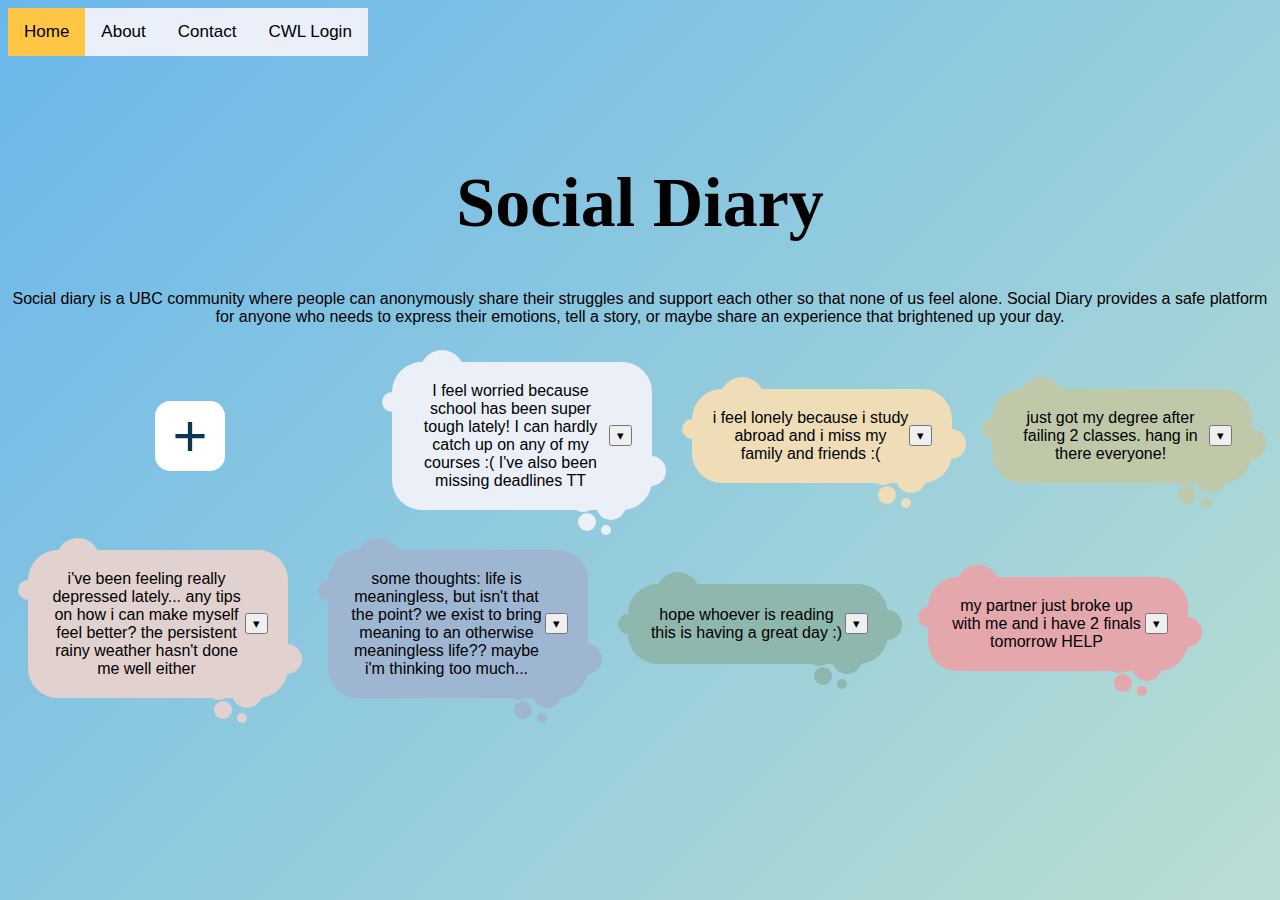
==== homepage/index.html @ f1f8cab3 "final part?" ====
<!DOCTYPE html>
<html>
<head>
 
  <title>Social Diary</title>
  <meta charset="UTF-8" />
  <link href="style.css" rel="stylesheet" type="text/css" />



</head>

<div class="topNavigation">
  <a class="active" href="index.html">Home</a>
  <a href="#abiut">About </a>
  <a href="#contact">Contact</a>
  <a href="logIn">CWL Login</a>
</div>

<body>

  <div class="about">
    <h1 class="name">Social Diary</h1>
    <p class="description">Social diary is a UBC community where people can anonymously share their struggles and support each other so that none of us feel alone. Social Diary provides a safe platform for anyone who needs to express their emotions, tell a story, or maybe share an experience that brightened up your day.</p>
  </div>

  <a class="addnote" href='addNote.html'>+</a>

  <div class="thought"> I feel worried because school has been super tough lately! I can hardly catch up on any of my courses :( I've also been missing deadlines TT
    <a href='On-Click-2/ExpandedNote.html'><button>▾</button></a>
  </div>

 
  <div class="thought1">i feel lonely because i study abroad and i miss my family and friends :(
    <a href='On-Click-2/ExpandedNote.html'><button>▾</button></a>
  </div>
  <div class="thought2">just got my degree after failing 2 classes. hang in there everyone!
    <a href='On-Click-2/ExpandedNote.html'><button>▾</button></a>
  </div>
  <div class="thought3"> i've been feeling really depressed lately... any tips on how i can make myself feel better? the persistent rainy weather hasn't done me well either
    <a href='On-Click-2/ExpandedNote.html'><button>▾</button></a>
  </div>
  <div class="thought4">some thoughts: life is meaningless, but isn't that the point? we exist to bring meaning to an otherwise meaningless life?? maybe i'm thinking too much...
    <a href='On-Click-2/ExpandedNote.html'><button>▾</button></a>
  </div>
  <div class="thought5">hope whoever is reading this is having a great day :)
    <a href='On-Click-2/ExpandedNote.html'><button>▾</button></a>
  </div>
  <div class="thought6">my partner just broke up with me and i have 2 finals tomorrow HELP
    <a href='On-Click-2/ExpandedNote.html'><button>▾</button></a>
  </div>
<style>


body {
display:flex;
flex-flow:row wrap;
/* justify-content:center; */
/* margin:0; */
/* height:100vh; */
align-items:center;
align-content:center;
/* padding:0 8rem; */

background: linear-gradient(-45deg, #e8dff5, #f598a8, #fcf4dd, #b3dbd3, #69b7eb);
background-size: 400% 400%;
animation: gradient 20s ease infinite;

}

@keyframes gradient {
    0% {
        background-position: 0% 50%;
    }
    50% {
        background-position: 100% 50%;
    }
    100% {
        background-position: 0% 50%;
    }
}

.thought {
display:flex;
background-color:#EBEFF8;
padding:20px;
border-radius:30px;
min-width:40px;
max-width:220px;
min-height:40px;
margin:20px;
position:relative;
align-items:center;
justify-content:center;
text-align:center;
font-family: Arial;

}

.thought:before,
.thought:after {
content:"";
background-color:#EBEFF8;
border-radius:50%;
display:block;
position:absolute;
z-index:-1;
}
.thought:before {
width:44px;
height:44px;
top:-12px;
left:28px;
box-shadow:-50px 30px 0 -12px #EBEFF8;
}
.thought:after {
bottom:-10px;
right:26px;
width:30px;
height:30px;
box-shadow:40px -34px 0 0 #EBEFF8,
       -28px -6px 0 -2px #EBEFF8,
       -24px 17px 0 -6px #EBEFF8,
       -5px 25px 0 -10px #EBEFF8;

}

.thought1 {
display:flex;
background-color:#EEDDB7;
padding:20px;
border-radius:30px;
min-width:40px;
max-width:220px;
min-height:40px;
margin:20px;
position:relative;
align-items:center;
justify-content:center;
text-align:center;
font-family: Arial;

}

.thought1:before,
.thought1:after {
content:"";
background-color:#EEDDB7;
border-radius:50%;
display:block;
position:absolute;
z-index:-1;
}
.thought1:before {
width:44px;
height:44px;
top:-12px;
left:28px;
box-shadow:-50px 30px 0 -12px #EEDDB7;
}
.thought1:after {
bottom:-10px;
right:26px;
width:30px;
height:30px;
box-shadow:40px -34px 0 0 #EEDDB7,
       -28px -6px 0 -2px #EEDDB7,
       -24px 17px 0 -6px #EEDDB7,
       -5px 25px 0 -10px #EEDDB7;

}

.thought2 {
display:flex;
background-color:#BFC9A9;
padding:20px;
border-radius:30px;
min-width:40px;
max-width:220px;
min-height:40px;
margin:20px;
position:relative;
align-items:center;
justify-content:center;
text-align:center;
font-family: Arial;

}

.thought2:before,
.thought2:after {
content:"";
background-color:#BFC9A9;
border-radius:50%;
display:block;
position:absolute;
z-index:-1;
}
.thought2:before {
width:44px;
height:44px;
top:-12px;
left:28px;
box-shadow:-50px 30px 0 -12px #BFC9A9;
}
.thought2:after {
bottom:-10px;
right:26px;
width:30px;
height:30px;
box-shadow:40px -34px 0 0 #BFC9A9,
       -28px -6px 0 -2px #BFC9A9,
       -24px 17px 0 -6px #BFC9A9,
       -5px 25px 0 -10px #BFC9A9;

}

.thought3 {
display:flex;
background-color:#E1D1CF;
padding:20px;
border-radius:30px;
min-width:40px;
max-width:220px;
min-height:40px;
margin:20px;
position:relative;
align-items:center;
justify-content:center;
text-align:center;
font-family: Arial;

}

.thought3:before,
.thought3:after {
content:"";
background-color:#E1D1CF;
border-radius:50%;
display:block;
position:absolute;
z-index:-1;
}
.thought3:before {
width:44px;
height:44px;
top:-12px;
left:28px;
box-shadow:-50px 30px 0 -12px #E1D1CF;
}
.thought3:after {
bottom:-10px;
right:26px;
width:30px;
height:30px;
box-shadow:40px -34px 0 0 #E1D1CF,
       -28px -6px 0 -2px #E1D1CF,
       -24px 17px 0 -6px #E1D1CF,
       -5px 25px 0 -10px #E1D1CF;

}

.thought4 {
display:flex;
background-color:#9FB6D2;
padding:20px;
border-radius:30px;
min-width:40px;
max-width:220px;
min-height:40px;
margin:20px;
position:relative;
align-items:center;
justify-content:center;
text-align:center;
font-family: Arial;

}

.thought4:before,
.thought4:after {
content:"";
background-color:#9FB6D2;
border-radius:50%;
display:block;
position:absolute;
z-index:-1;
}
.thought4:before {
width:44px;
height:44px;
top:-12px;
left:28px;
box-shadow:-50px 30px 0 -12px #9FB6D2;
}
.thought4:after {
bottom:-10px;
right:26px;
width:30px;
height:30px;
box-shadow:40px -34px 0 0 #9FB6D2,
       -28px -6px 0 -2px #9FB6D2,
       -24px 17px 0 -6px #9FB6D2,
       -5px 25px 0 -10px #9FB6D2;

}

.thought5 {
display:flex;
background-color:#8EB7AD;
padding:20px;
border-radius:30px;
min-width:40px;
max-width:220px;
min-height:40px;
margin:20px;
position:relative;
align-items:center;
justify-content:center;
text-align:center;
font-family: Arial;

}

.thought5:before,
.thought5:after {
content:"";
background-color:#8EB7AD;
border-radius:50%;
display:block;
position:absolute;
z-index:-1;
}
.thought5:before {
width:44px;
height:44px;
top:-12px;
left:28px;
box-shadow:-50px 30px 0 -12px #8EB7AD;
}
.thought5:after {
bottom:-10px;
right:26px;
width:30px;
height:30px;
box-shadow:40px -34px 0 0 #8EB7AD,
       -28px -6px 0 -2px #8EB7AD,
       -24px 17px 0 -6px #8EB7AD,
       -5px 25px 0 -10px #8EB7AD;

}

.thought6 {
display:flex;
background-color:#E4A7AC;
padding:20px;
border-radius:30px;
min-width:40px;
max-width:220px;
min-height:40px;
margin:20px;
position:relative;
align-items:center;
justify-content:center;
text-align:center;
font-family: Arial;

}

.thought6:before,
.thought6:after {
content:"";
background-color:#E4A7AC;
border-radius:50%;
display:block;
position:absolute;
z-index:-1;
}
.thought6:before {
width:44px;
height:44px;
top:-12px;
left:28px;
box-shadow:-50px 30px 0 -12px #E4A7AC;
}
.thought6:after {
bottom:-10px;
right:26px;
width:30px;
height:30px;
box-shadow:40px -34px 0 0 #E4A7AC,
       -28px -6px 0 -2px #E4A7AC,
       -24px 17px 0 -6px #E4A7AC,
       -5px 25px 0 -10px #E4A7AC;

}


</style>


<script src="addNote.js"></script>

</body>



      

</html>
---- homepage/style.css ----
* {
	font-family: Arial;
}

/* Add the same emoji color to the background color of the top navigation */
.topNavigation {
    background-color: #EAEFF9;
    overflow: hidden;
}



/* Style the links inside the navigation bar */
.topNavigation a {
    float: left;
    color: black;
    text-align: center;
    padding: 14px 16px;
    text-decoration: none;
    font-size: 17px;
    /* font-family: 'Times New Roman', Times, serif; */
}

/* Change the color of links on hover */
.topNavigation a:hover {
    background-color: #002145;
    color: white;
}

/* Add a color to the active/current link */
.topNavigation a.active {
    background-color: #FFC645;
    color: black;
}




.about {
    margin-top: 60px;
    text-align: center;
	color: black;
}

.name {
	font-family: copperplate;
	font-size: 70px;
}

/* .description {
	font-family: copperplate;
	font-size: 20px;
} */



.button {
	background: white;
	color: white;
	display: block;
	height: 60px;
	width: 300px;
	border-radius: 20px;
	margin: 20px auto;
	text-decoration: none;
	text-align: center;
	font-weight: bold;
	line-height: 60px;
	font-size: 20px;
	transition: 0.3s;
	position: absolute;
}


.button:hover {
	background: #2079b0;
	background-image: -webkit-linear-gradient(top, #2079b0, #eb94d0);
	background-image: -moz-linear-gradient(top, #2079b0, #eb94d0);
	background-image: -ms-linear-gradient(top, #2079b0, #eb94d0);
	background-image: -o-linear-gradient(top, #2079b0, #eb94d0); 
	background-image: linear-gradient(to bottom, #2079b0, #eb94d0);
	text-decoration: none;
  }

  .addnote {
	background: white;
	color: #0b3851;
	/* outline: 2px solid #0b3851; */
	display: block;
	height: 70px;
	width: 70px;
	border-radius: 15px;
	margin: 0px auto;
	text-decoration: none;
	text-align: center;
	line-height: 70px;
	font-size: 60px;
	



  }
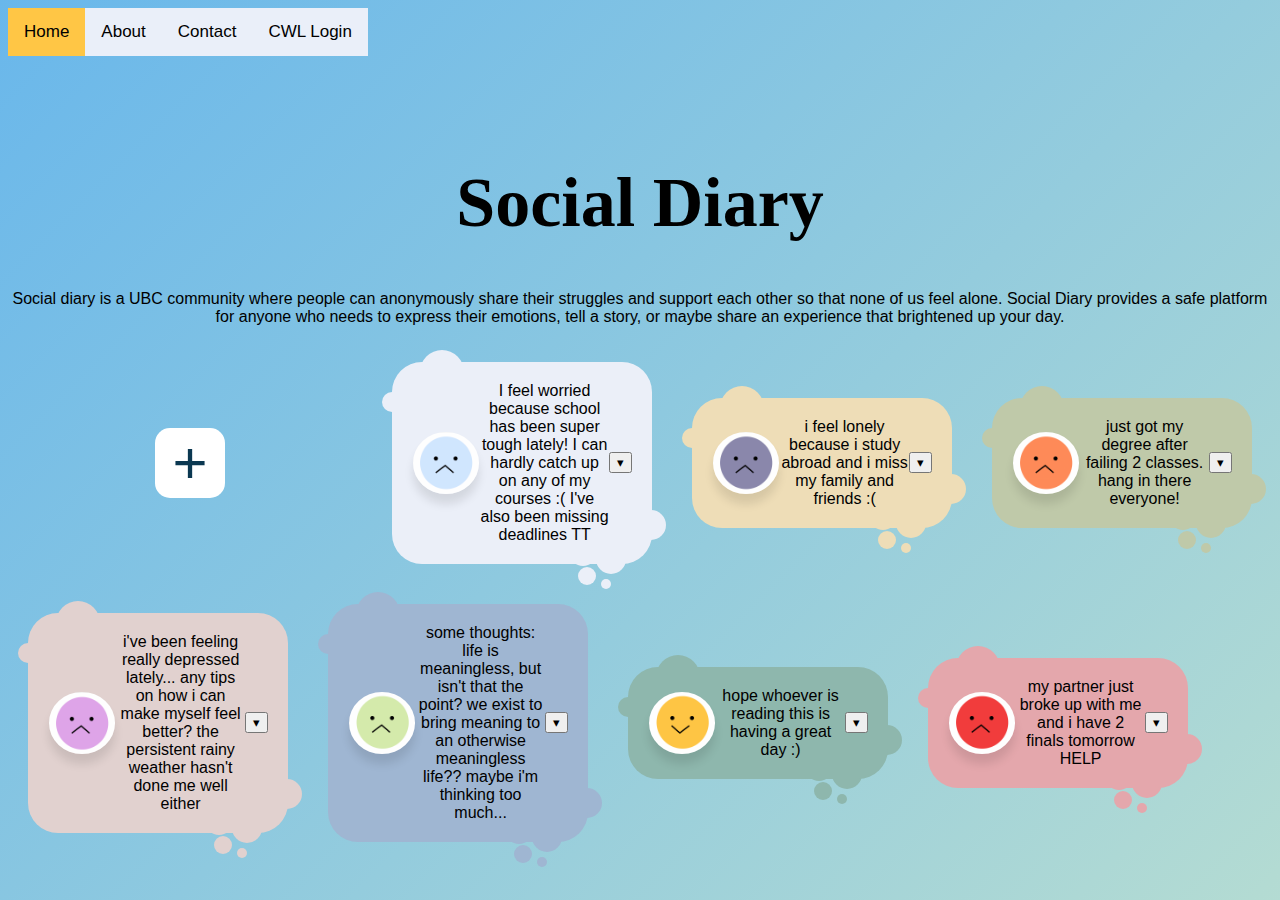
==== commit 0a9f29a8: "final part pt2?" ====
--- a/homepage/index.html
+++ b/homepage/index.html
@@ -26,27 +26,43 @@
 
   <a class="addnote" href='addNote.html'>+</a>
 
-  <div class="thought"> I feel worried because school has been super tough lately! I can hardly catch up on any of my courses :( I've also been missing deadlines TT
-    <a href='On-Click-2/ExpandedNote.html'><button>▾</button></a>
-  </div>
-
- 
-  <div class="thought1">i feel lonely because i study abroad and i miss my family and friends :(
-    <a href='On-Click-2/ExpandedNote.html'><button>▾</button></a>
-  </div>
-  <div class="thought2">just got my degree after failing 2 classes. hang in there everyone!
-    <a href='On-Click-2/ExpandedNote.html'><button>▾</button></a>
-  </div>
-  <div class="thought3"> i've been feeling really depressed lately... any tips on how i can make myself feel better? the persistent rainy weather hasn't done me well either
-    <a href='On-Click-2/ExpandedNote.html'><button>▾</button></a>
-  </div>
-  <div class="thought4">some thoughts: life is meaningless, but isn't that the point? we exist to bring meaning to an otherwise meaningless life?? maybe i'm thinking too much...
-    <a href='On-Click-2/ExpandedNote.html'><button>▾</button></a>
-  </div>
-  <div class="thought5">hope whoever is reading this is having a great day :)
-    <a href='On-Click-2/ExpandedNote.html'><button>▾</button></a>
-  </div>
-  <div class="thought6">my partner just broke up with me and i have 2 finals tomorrow HELP
+  <div class="thought"> 
+    <img src ="Images/sad.png" >
+    I feel worried because school has been super tough lately! I can hardly catch up on any of my courses :( I've also been missing deadlines TT
+    <a href='On-Click-2/ExpandedNote.html'><button>▾</button></a>
+  </div>
+
+  <div class="thought1">
+    <img src ="Images/lonely.png" >
+    i feel lonely because i study abroad and i miss my family and friends :(
+    <a href='On-Click-2/ExpandedNote.html'><button>▾</button></a>
+  </div>
+
+  <div class="thought2">
+    <img src ="Images/stressed.png" >
+    just got my degree after failing 2 classes. hang in there everyone!
+    <a href='On-Click-2/ExpandedNote.html'><button>▾</button></a>
+  </div>
+
+  <div class="thought3"> 
+    <img src ="Images/hopeless.png" >
+    i've been feeling really depressed lately... any tips on how i can make myself feel better? the persistent rainy weather hasn't done me well either
+    <a href='On-Click-2/ExpandedNote.html'><button>▾</button></a>
+  </div>
+
+  <div class="thought4">
+    <img src ="Images/anxious.png" >
+    some thoughts: life is meaningless, but isn't that the point? we exist to bring meaning to an otherwise meaningless life?? maybe i'm thinking too much...
+    <a href='On-Click-2/ExpandedNote.html'><button>▾</button></a>
+  </div>
+  <div class="thought5">
+    <img src ="Images/hopeful.png" >
+    hope whoever is reading this is having a great day :)
+    <a href='On-Click-2/ExpandedNote.html'><button>▾</button></a>
+  </div>
+  <div class="thought6">
+    <img src ="Images/angry.png" >
+    my partner just broke up with me and i have 2 finals tomorrow HELP
     <a href='On-Click-2/ExpandedNote.html'><button>▾</button></a>
   </div>
 <style>
@@ -65,6 +81,8 @@
 background: linear-gradient(-45deg, #e8dff5, #f598a8, #fcf4dd, #b3dbd3, #69b7eb);
 background-size: 400% 400%;
 animation: gradient 20s ease infinite;
+
+
 
 }
 
--- a/homepage/style.css
+++ b/homepage/style.css
@@ -8,7 +8,12 @@
     overflow: hidden;
 }
 
-
+img {
+	margin: 0.5%;
+	border-radius: 50%;
+	width: 30%;
+	box-shadow: 0 10px 10px rgba(0, 0, 0, 0.1);
+  }
 
 /* Style the links inside the navigation bar */
 .topNavigation a {
